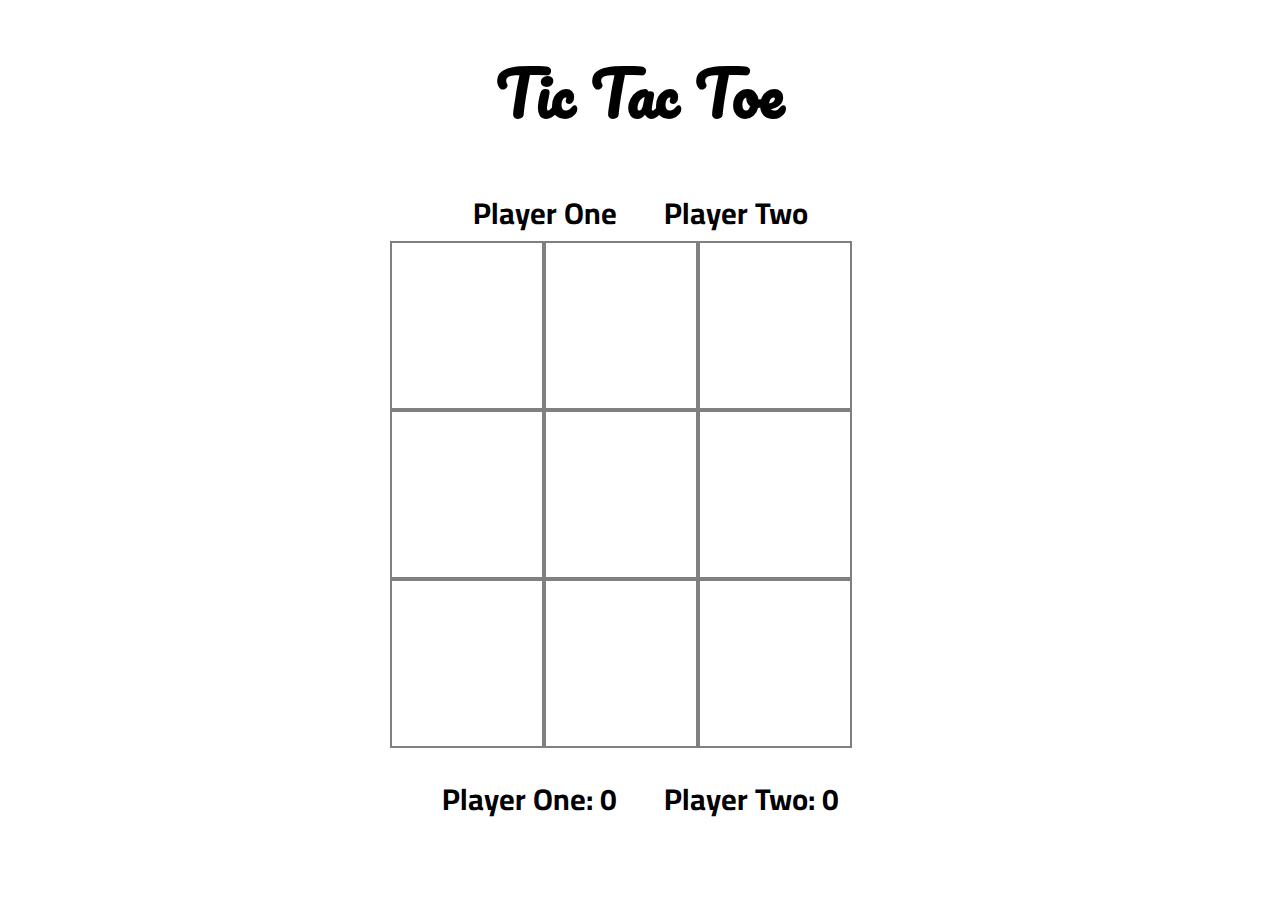
==== index.html @ c2a14cf8 "added changes" ====
<!DOCTYPE html>
<html lang="en">
<head>
    <meta charset="UTF-8">
    <meta name="viewport" content="width=device-width, initial-scale=1.0">
    <meta http-equiv="X-UA-Compatible" content="ie=edge">
    <title>Tic Tac Toe</title>
    <link href="https://fonts.googleapis.com/css?family=Cairo" rel="stylesheet">
    <link href="https://fonts.googleapis.com/css?family=Pacifico" rel="stylesheet">
    <link rel="stylesheet" href="style.css">
</head>
<body>
    <h1>Tic Tac Toe</h1>
    
    <div class="playeronelogo">Player One</div>
    <div class="playertwologo">Player Two</div>

    <div class="wrapper">
        <div class="cellone row-1box-1"></div>
        <div class="celltwo row-1box-2"></div>
        <div class="cellthree row-1box-3"></div>
        <div class="cellfour row-2box-1"></div>
        <div class="cellfive row-2box-2"></div>
        <div class="cellsix row-2box-3"></div>
        <div class="cellseven row-3box-1"></div>
        <div class="celleight row-3box-2"></div>
        <div class="cellnine row-3box-3"></div>
    </div>

    <footer>
     <div class="scoreboard"></p>
        <div class="playerone">Player One: <span>0</span></div>
        <div class="playertwo">Player Two: <span>0</span></div>

    </footer>
   
    <script src = "ttt.js"></script>

</body>
</html>
---- style.css ----
body {
    font-family: 'Cairo', sans-serif;
    font-weight: bold;
    font-size: 30px;
    margin: 0 auto;
    text-align: center;
}

body h1 {
    font-family: 'Pacifico', cursive;
}

.playeronelogo {
    display: inline;
    margin: 10px;
    padding: 10px;
}

.playertwologo {
    display: inline;
    margin: 10px;
    padding: 10px;
}

.wrapper  {
        display: flex;
        flex-wrap: wrap;
        width: 500px;
        height: 500px;
        margin: 0 auto;
        font-size: 70px;
}

.wrapper div {
        height: 33%;
        width: 30%;
        border: 2px solid gray;
}
    

.scoreboard {
   width: 100%;
}

.playerone {
    display: inline;
    margin: 10px;
    padding: 10px;
}

.playertwo {
    display: inline;
    margin: 10px;
    padding: 10px;
}
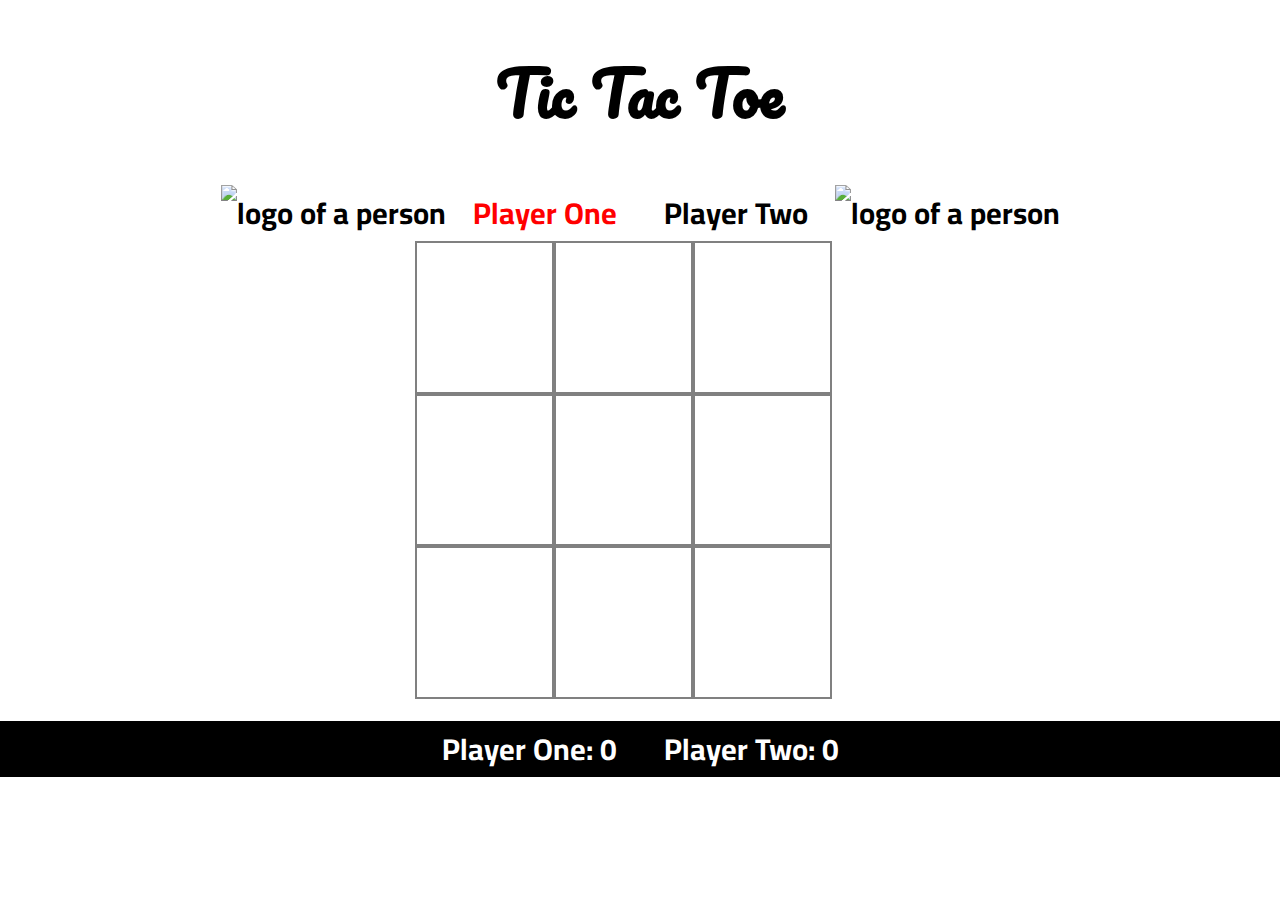
==== commit c33d372b: "further changes to tictactoe" ====
--- a/index.html
+++ b/index.html
@@ -12,8 +12,10 @@
 <body>
     <h1>Tic Tac Toe</h1>
     
+    <img src="person.png" alt="logo of a person">
     <div class="playeronelogo">Player One</div>
     <div class="playertwologo">Player Two</div>
+    <img src="person.png" alt="logo of a person">
 
     <div class="wrapper">
         <div class="cellone row-1box-1"></div>
@@ -29,8 +31,8 @@
 
     <footer>
      <div class="scoreboard"></p>
-        <div class="playerone">Player One: <span>0</span></div>
-        <div class="playertwo">Player Two: <span>0</span></div>
+        <div class="playerone">Player One: <span class= "playerOneScore">0</span></div>
+        <div class="playertwo">Player Two: <span class= "playerTwoScore">0</span></div>
 
     </footer>
    
--- a/style.css
+++ b/style.css
@@ -10,6 +10,12 @@
     font-family: 'Pacifico', cursive;
 }
 
+body img {
+    display: inline-block;
+    margin: 0 auto;
+    vertical-align: top;
+}
+
 .playeronelogo {
     display: inline;
     margin: 10px;
@@ -20,13 +26,14 @@
     display: inline;
     margin: 10px;
     padding: 10px;
+    
 }
 
 .wrapper  {
         display: flex;
         flex-wrap: wrap;
-        width: 500px;
-        height: 500px;
+        width: 450px;
+        height: 450px;
         margin: 0 auto;
         font-size: 70px;
 }
@@ -40,6 +47,8 @@
 
 .scoreboard {
    width: 100%;
+   background-color: black;
+   color: white;
 }
 
 .playerone {
@@ -52,4 +61,8 @@
     display: inline;
     margin: 10px;
     padding: 10px;
-}+}
+
+.playerturn {
+    color:red;
+}
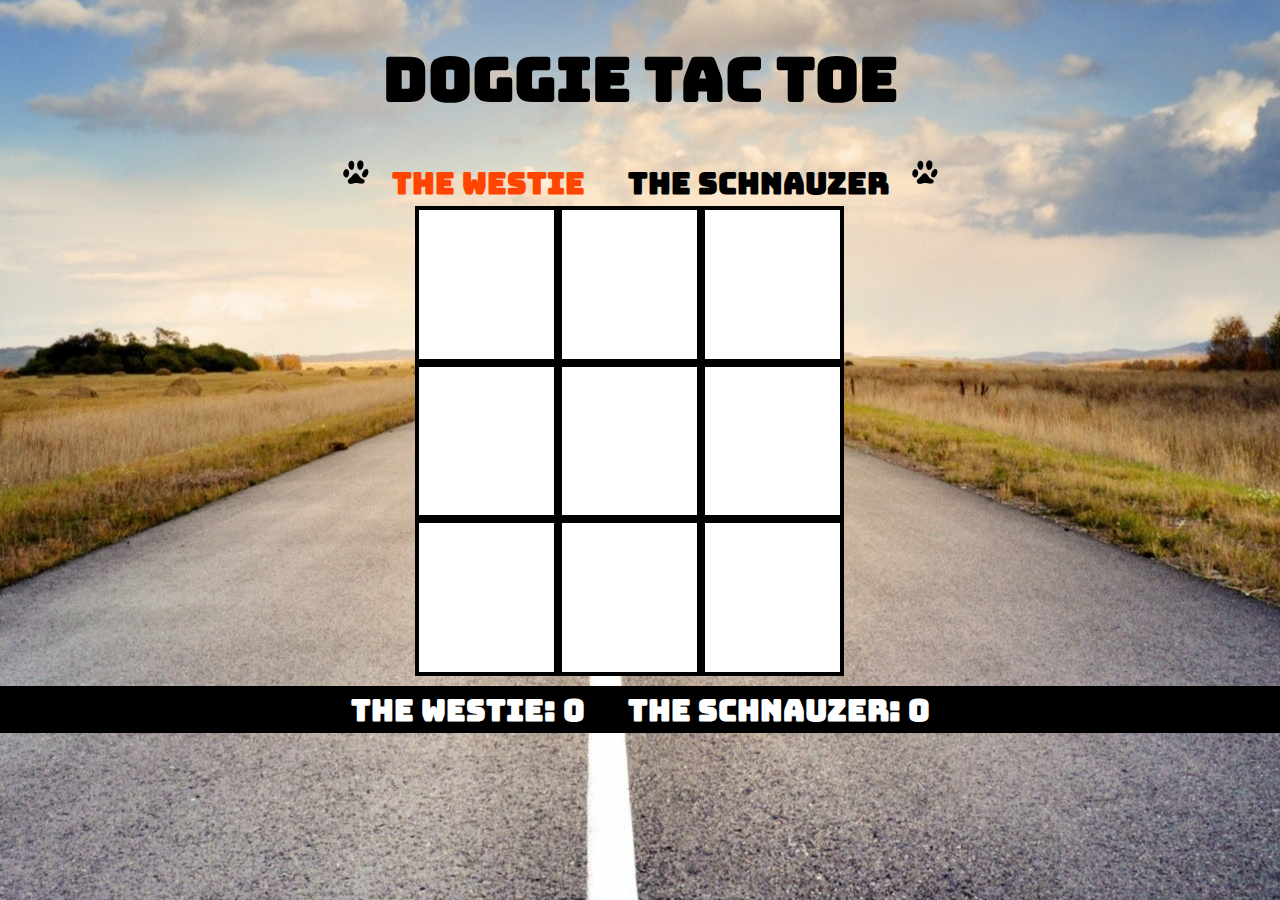
==== commit 3099a788: "Added doggy theme" ====
--- a/index.html
+++ b/index.html
@@ -4,18 +4,19 @@
     <meta charset="UTF-8">
     <meta name="viewport" content="width=device-width, initial-scale=1.0">
     <meta http-equiv="X-UA-Compatible" content="ie=edge">
-    <title>Tic Tac Toe</title>
-    <link href="https://fonts.googleapis.com/css?family=Cairo" rel="stylesheet">
-    <link href="https://fonts.googleapis.com/css?family=Pacifico" rel="stylesheet">
+    <title>Doggie Tac Toe</title>
+    <link href="https://fonts.googleapis.com/css?family=Bungee|Monoton" rel="stylesheet">
+    <link href="https://fonts.googleapis.com/css?family=Monoton" rel="stylesheet">
     <link rel="stylesheet" href="style.css">
+
 </head>
 <body>
-    <h1>Tic Tac Toe</h1>
+    <h1>Doggie Tac Toe</h1>
     
-    <img src="person.png" alt="logo of a person">
-    <div class="playeronelogo">Player One</div>
-    <div class="playertwologo">Player Two</div>
-    <img src="person.png" alt="logo of a person">
+    <img src="paw.png" alt="pawprint of dog">
+    <div class="playeronelogo">The Westie</div>
+    <div class="playertwologo">The Schnauzer</div>
+    <img src="paw.png" alt="pawprint of dog">
 
     <div class="wrapper">
         <div class="cellone row-1box-1"></div>
@@ -31,12 +32,16 @@
 
     <footer>
      <div class="scoreboard"></p>
-        <div class="playerone">Player One: <span class= "playerOneScore">0</span></div>
-        <div class="playertwo">Player Two: <span class= "playerTwoScore">0</span></div>
+        <div class="playerone">The Westie: <span class= "playerOneScore">0</span></div>
+        <div class="playertwo">The Schnauzer: <span class= "playerTwoScore">0</span></div>
+     </div>
+    
+     <div class="results">
+         
+     </div>
 
     </footer>
    
-    <script src = "ttt.js"></script>
-
+    <script src = "tic_tac_toe.js"></script>
 </body>
 </html>--- a/style.css
+++ b/style.css
@@ -1,13 +1,14 @@
 body {
-    font-family: 'Cairo', sans-serif;
+    font-family: 'Monoton', cursive;
     font-weight: bold;
     font-size: 30px;
     margin: 0 auto;
     text-align: center;
+    background:url("background.jpg") no-repeat center; 
 }
 
 body h1 {
-    font-family: 'Pacifico', cursive;
+    font-family: 'Bungee', cursive;
 }
 
 body img {
@@ -20,13 +21,17 @@
     display: inline;
     margin: 10px;
     padding: 10px;
+    font-family: 'Bungee', cursive;
+    color: black;
 }
 
 .playertwologo {
     display: inline;
     margin: 10px;
     padding: 10px;
-    
+    font-family: 'Bungee', cursive;
+    color: black;
+
 }
 
 .wrapper  {
@@ -41,7 +46,8 @@
 .wrapper div {
         height: 33%;
         width: 30%;
-        border: 2px solid gray;
+        border: 4px solid black;
+        background-color: white;
 }
     
 
@@ -55,14 +61,20 @@
     display: inline;
     margin: 10px;
     padding: 10px;
+    font-family: 'Bungee', cursive;
 }
 
 .playertwo {
     display: inline;
     margin: 10px;
     padding: 10px;
+    font-family: 'Bungee', cursive;
 }
 
 .playerturn {
-    color:red;
+    color:orangered;
 }
+
+.results {
+    color: darkred;
+}
